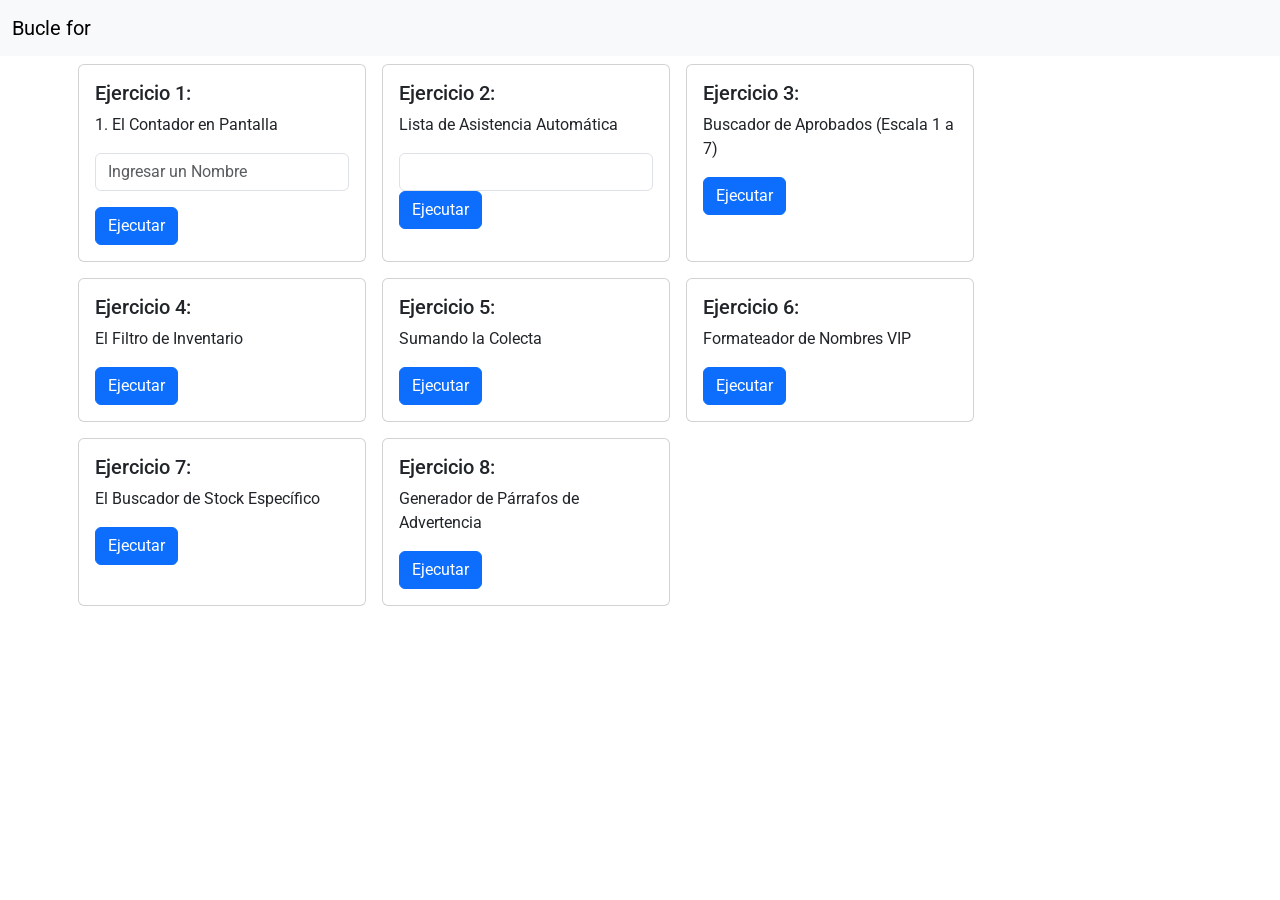
==== 04_funciones_js/index.html @ 6fff7879 "termianr tarea" ====
<!DOCTYPE html>
<html lang="es">

<head>
    <meta charset="UTF-8">
    <meta name="viewport" content="width=device-width, initial-scale=1.0">
    <meta name="author" content="elizabethcornejo@liceovvh.cl">
    <link rel="stylesheet" href="static/css/style.css">
    <link rel="preconnect" href="https://fonts.googleapis.com">
    <link rel="preconnect" href="https://fonts.gstatic.com" crossorigin>
    <link href="https://fonts.googleapis.com/css2?family=Roboto:ital,wght@0,100..900;1,100..900&display=swap"
        rel="stylesheet">
    <title>funciones JS</title>
    <!-- Estilos boostrap --> 
    <link href="https://cdn.jsdelivr.net/npm/bootstrap@5.3.8/dist/css/bootstrap.min.css" rel="stylesheet"
        integrity="sha384-sRIl4kxILFvY47J16cr9ZwB07vP4J8+LH7qKQnuqkuIAvNWLzeN8tE5YBujZqJLB" crossorigin="anonymous">
</head>

<body>
    <header>
        <nav class="navbar navbar-expand-lg bg-body-tertiary">
            <div class="container-fluid">
                <a class="navbar-brand" href="#">Bucle for</a>
                <button class="navbar-toggler" type="button" data-bs-toggle="collapse"
                    data-bs-target="#navbarNavAltMarkup" aria-controls="navbarNavAltMarkup" aria-expanded="false"
                    aria-label="Toggle navigation">
                    <span class="navbar-toggler-icon"></span>
                </button>
            </div>
        </nav>
    </header>
    <main class="container p-2 d-flex gap-3 flex-wrap">
        <div class="card" style="width: 18rem;">
            <div class="card-body">
                <h5 class="card-title">Ejercicio 1: </h5>
                <p class="card-text"> 1. El Contador en Pantalla
                </p>
                <input type="text" class="form-control mb-3" id="input1" placeholder="Ingresar un Nombre">
                <a href="#" class="btn btn-primary" onclick="asistencia()">Ejecutar</a>
                <div id="resultadoContainer" class="mt-4 d-none">
                    <h5>Resultado:</h5>
                    <div id="result1" class="alert alert-success fw-bold"></div>
                </div>
            </div>
        </div>
        <div class="card" style="width: 18rem;">
            <div class="card-body">
                <h5 class="card-title">Ejercicio 2: </h5>
                <p class="card-text"> Lista de Asistencia Automática
                </p>
                <input type="text" class="form-control" id="input2">
                <a href="#" class="btn btn-primary" onclick="filaEspera()">Ejecutar</a>
                <div id="container2" class="mt-4 d-none">
                    <h5>Resultado:</h5>
                    <div id="result2" class="alert alert-success fw-bold"></div>
                </div>
            </div>
        </div>
        <div class="card" style="width: 18rem;">
            <div class="card-body">
                <h5 class="card-title">Ejercicio 3: </h5>
                <p class="card-text"> Buscador de Aprobados (Escala 1 a 7)
                </p>
                <a href="#" class="btn btn-primary" onclick="reordenarDatos()">Ejecutar</a>
                <div id="container3" class="mt-4 d-none">
                    <h5>Resultado:</h5>
                    <div id="result3" class="alert alert-success fw-bold"></div>
                </div>
            </div>
        </div>
        <div class="card" style="width: 18rem;">
            <div class="card-body">
                <h5 class="card-title">Ejercicio 4: </h5>
                <p class="card-text"> El Filtro de Inventario</p>
                <a href="#" class="btn btn-primary" onclick="controlStock()">Ejecutar</a>
                <div id="container4" class="mt-4 d-none">
                    <h5>Resultado:</h5>
                    <div id="result4" class="alert alert-success fw-bold"></div>
                </div>
            </div>
        </div>
        <div class="card" style="width: 18rem;">
            <div class="card-body">
                <h5 class="card-title">Ejercicio 5: </h5>
                <p class="card-text">Sumando la Colecta</p>
                <a href="#" class="btn btn-primary" onclick="operarIntruso()">Ejecutar</a>
                <div id="container5" class="mt-4 d-none">
                    <h5>Resultado:</h5>
                    <div id="result5" class="alert alert-success fw-bold"></div>
                </div>
            </div>
        </div>
        <div class="card" style="width: 18rem;">
            <div class="card-body">
                <h5 class="card-title">Ejercicio 6: </h5>
                <p class="card-text"> Formateador de Nombres VIP</p>
                <a href="#" class="btn btn-primary" onclick="traducirAcciones()">Ejecutar</a>
                <div id="container6" class="mt-4 d-none">
                    <h5>Resultado:</h5>
                    <div id="result6" class="alert alert-success fw-bold"></div>
                </div>
            </div>
        </div>
        <div class="card" style="width: 18rem;">
            <div class="card-body">
                <h5 class="card-title">Ejercicio 7: </h5>
                <p class="card-text">El Buscador de Stock Específico</p>
                <a href="#" class="btn btn-primary" onclick="calificacionChile()">Ejecutar</a>
                <div id="container7" class="mt-4 d-none">
                    <h5>Resultado:</h5>
                    <div id="result7" class="alert alert-success fw-bold"></div>
                </div>
            </div>
        </div>
        <div class="card" style="width: 18rem;">
            <div class="card-body">
                <h5 class="card-title">Ejercicio 8: </h5>
                <p class="card-text"> Generador de Párrafos de Advertencia
                </p>
                <a href="#" class="btn btn-primary" onclick="invitados()">Ejecutar</a>
                <div id="container8" class="mt-4 d-none">
                    <h5>Resultado:</h5>
                    <div id="result8" class="alert alert-success fw-bold"></div>
                </div>
            </div>
        </div>

    </main>
    <script src="static/js/script.js"></script>
    <!-- Script de boostrap -->
    <script src="https://cdn.jsdelivr.net/npm/bootstrap@5.3.8/dist/js/bootstrap.bundle.min.js"
        integrity="sha384-FKyoEForCGlyvwx9Hj09JcYn3nv7wiPVlz7YYwJrWVcXK/BmnVDxM+D2scQbITxI"
        crossorigin="anonymous"></script>
</body>

</html>
---- 04_funciones_js/static/css/style.css ----
* {
    margin: 0;
    padding: 0;
    box-sizing: border-box;
    font-family: "Roboto", sans-serif;
}
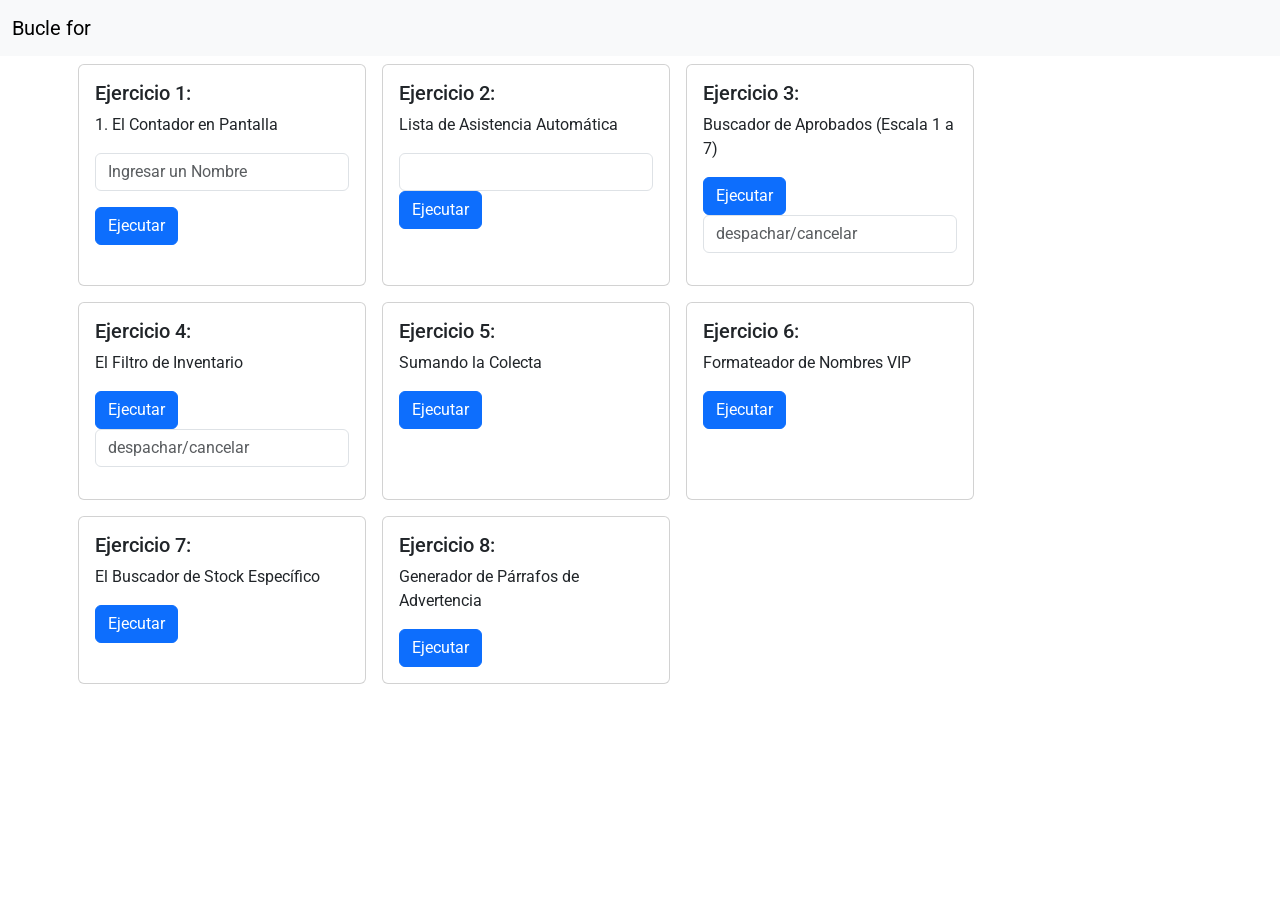
==== commit 69ce5e08: "tarea terminada" ====
--- a/04_funciones_js/index.html
+++ b/04_funciones_js/index.html
@@ -11,7 +11,7 @@
     <link href="https://fonts.googleapis.com/css2?family=Roboto:ital,wght@0,100..900;1,100..900&display=swap"
         rel="stylesheet">
     <title>funciones JS</title>
-    <!-- Estilos boostrap --> 
+    <!-- Estilos boostrap -->
     <link href="https://cdn.jsdelivr.net/npm/bootstrap@5.3.8/dist/css/bootstrap.min.css" rel="stylesheet"
         integrity="sha384-sRIl4kxILFvY47J16cr9ZwB07vP4J8+LH7qKQnuqkuIAvNWLzeN8tE5YBujZqJLB" crossorigin="anonymous">
 </head>
@@ -36,8 +36,8 @@
                 <p class="card-text"> 1. El Contador en Pantalla
                 </p>
                 <input type="text" class="form-control mb-3" id="input1" placeholder="Ingresar un Nombre">
-                <a href="#" class="btn btn-primary" onclick="asistencia()">Ejecutar</a>
-                <div id="resultadoContainer" class="mt-4 d-none">
+                <a href="#" class="btn btn-primary" onclick="registrarAlumno()">Ejecutar</a>
+                <div id="container1" class="mt-4 d-none">
                     <h5>Resultado:</h5>
                     <div id="result1" class="alert alert-success fw-bold"></div>
                 </div>
@@ -49,7 +49,7 @@
                 <p class="card-text"> Lista de Asistencia Automática
                 </p>
                 <input type="text" class="form-control" id="input2">
-                <a href="#" class="btn btn-primary" onclick="filaEspera()">Ejecutar</a>
+                <a href="#" class="btn btn-primary" onclick="agregarUrgencia()">Ejecutar</a>
                 <div id="container2" class="mt-4 d-none">
                     <h5>Resultado:</h5>
                     <div id="result2" class="alert alert-success fw-bold"></div>
@@ -61,7 +61,9 @@
                 <h5 class="card-title">Ejercicio 3: </h5>
                 <p class="card-text"> Buscador de Aprobados (Escala 1 a 7)
                 </p>
-                <a href="#" class="btn btn-primary" onclick="reordenarDatos()">Ejecutar</a>
+                <a href="#" class="btn btn-primary" onclick="gestionarPedidos()">Ejecutar</a>
+                <input type="text" class="form-control mb-3" id="input3" placeholder="despachar/cancelar">
+
                 <div id="container3" class="mt-4 d-none">
                     <h5>Resultado:</h5>
                     <div id="result3" class="alert alert-success fw-bold"></div>
@@ -72,7 +74,8 @@
             <div class="card-body">
                 <h5 class="card-title">Ejercicio 4: </h5>
                 <p class="card-text"> El Filtro de Inventario</p>
-                <a href="#" class="btn btn-primary" onclick="controlStock()">Ejecutar</a>
+                <a href="#" class="btn btn-primary" onclick="buscarCodigo()">Ejecutar</a>
+                <input type="text" class="form-control mb-3" id="input4" placeholder="despachar/cancelar">
                 <div id="container4" class="mt-4 d-none">
                     <h5>Resultado:</h5>
                     <div id="result4" class="alert alert-success fw-bold"></div>
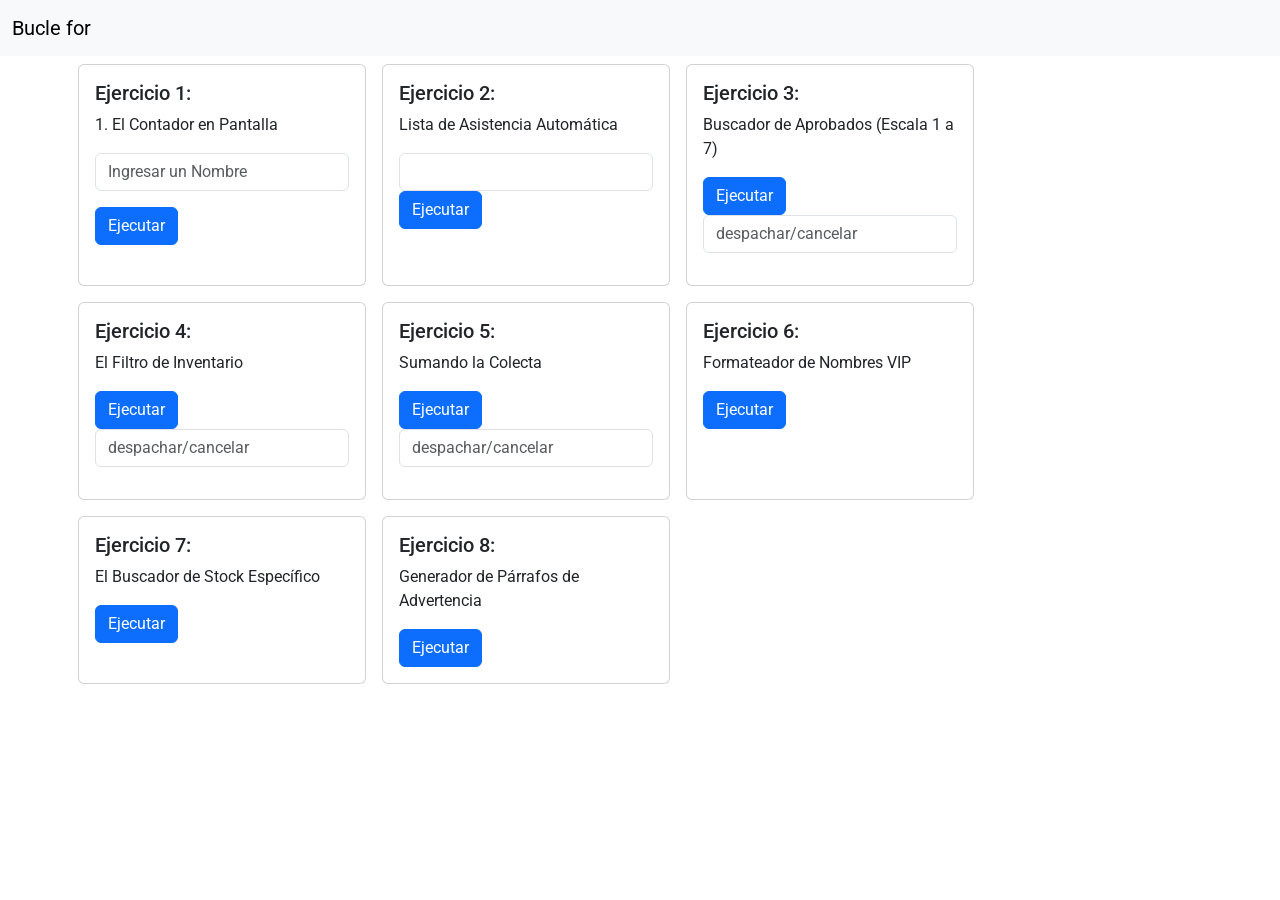
==== commit 5d195b33: "tarea terminada" ====
--- a/04_funciones_js/index.html
+++ b/04_funciones_js/index.html
@@ -86,7 +86,8 @@
             <div class="card-body">
                 <h5 class="card-title">Ejercicio 5: </h5>
                 <p class="card-text">Sumando la Colecta</p>
-                <a href="#" class="btn btn-primary" onclick="operarIntruso()">Ejecutar</a>
+                <a href="#" class="btn btn-primary" onclick="simularCuotas()">Ejecutar</a>
+                <input type="text" class="form-control mb-3" id="input5" placeholder="despachar/cancelar">
                 <div id="container5" class="mt-4 d-none">
                     <h5>Resultado:</h5>
                     <div id="result5" class="alert alert-success fw-bold"></div>
@@ -97,7 +98,7 @@
             <div class="card-body">
                 <h5 class="card-title">Ejercicio 6: </h5>
                 <p class="card-text"> Formateador de Nombres VIP</p>
-                <a href="#" class="btn btn-primary" onclick="traducirAcciones()">Ejecutar</a>
+                <a href="#" class="btn btn-primary" onclick="comprobarPresupuesto()">Ejecutar</a>
                 <div id="container6" class="mt-4 d-none">
                     <h5>Resultado:</h5>
                     <div id="result6" class="alert alert-success fw-bold"></div>
